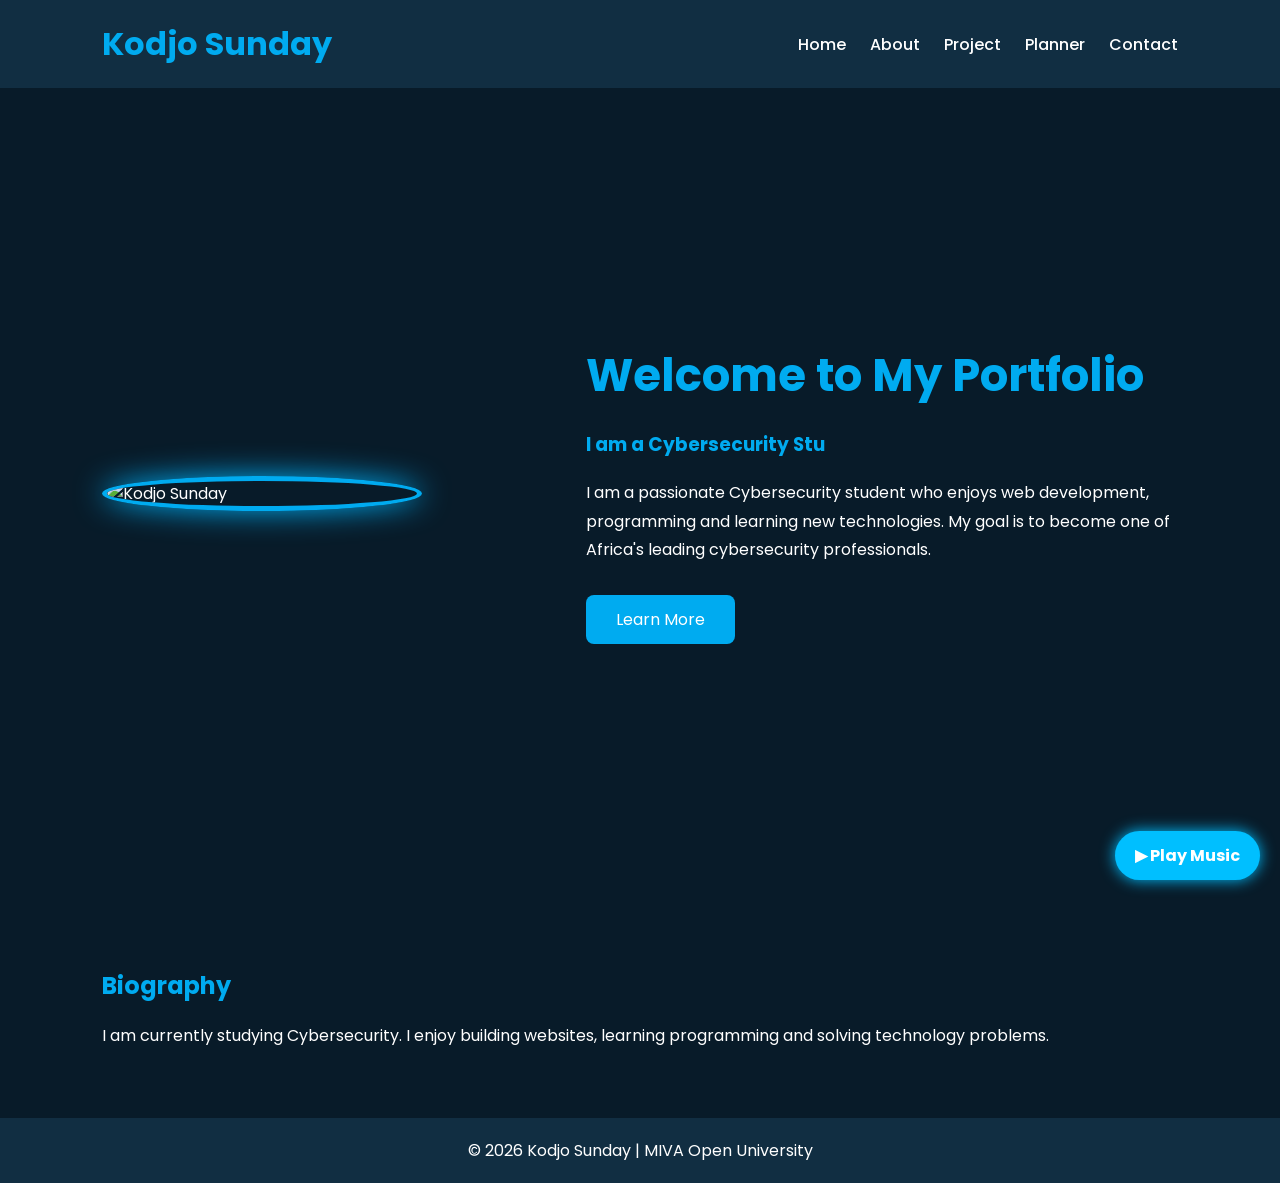
==== index.html @ 2bd0b1bc "Add files via upload" ====
<!DOCTYPE html>
<html lang="en">
<head>
    <meta charset="UTF-8">
    <meta name="viewport" content="width=device-width, initial-scale=1.0">
    <title>Kodjo Sunday | Portfolio</title>

    <link rel="stylesheet" href="style.css">

    <!-- Font Awesome -->
    <link rel="stylesheet"
    href="https://cdnjs.cloudflare.com/ajax/libs/font-awesome/6.5.2/css/all.min.css">
</head>

<body>

<header>

    <h1>Kodjo Sunday</h1>

    <nav>
        <a href="index.html">Home</a>
        <a href="about.html">About</a>
        <a href="project.html">Project</a>
        <a href="planner.html">Planner</a>
        <a href="contact.html">Contact</a>
    </nav>

</header>

<section class="hero">

    <img src="../images/vs c0de img.PNG" alt="Kodjo Sunday">

    <div class="hero-text">

        <h2>Welcome to My Portfolio</h2>

        <h3>I am a <span id="typing-text"></span></h3>

        <p>
            I am a passionate Cybersecurity student who enjoys web development,
            programming and learning new technologies. My goal is to become one
            of Africa's leading cybersecurity professionals.
        </p>

        <a href="about.html" class="btn">Learn More</a>

    </div>


</section>

<section>

<h2>Biography</h2>

<p>
I am currently studying Cybersecurity. I enjoy building websites,
learning programming and solving technology problems.
</p>

</section>

<footer>

<p>© 2026 Kodjo Sunday | MIVA Open University</p>

</footer>
        
<script>
  const roles = [
    "Cybersecurity Student",
    "Web Developer",
    "Future Security Analyst"
  ];

  const typingSpan = document.getElementById("typing-text");
  let roleIndex = 0;
  let charIndex = 0;
  let isDeleting = false;

  function typeLoop() {
    const currentRole = roles[roleIndex];

    if (isDeleting) {
      typingSpan.textContent = currentRole.substring(0, charIndex - 1);
      charIndex--;
    } else {
      typingSpan.textContent = currentRole.substring(0, charIndex + 1);
      charIndex++;
    }

    let typeSpeed = isDeleting ? 40 : 80;

    if (!isDeleting && charIndex === currentRole.length) {
      typeSpeed = 1500; // pause at full word before deleting
      isDeleting = true;
    } else if (isDeleting && charIndex === 0) {
      isDeleting = false;
      roleIndex = (roleIndex + 1) % roles.length; // move to next role
      typeSpeed = 300; // small pause before typing next word
    }

    setTimeout(typeLoop, typeSpeed);
  }

  typeLoop(); // start on page load
</script>

<!-- Background Music -->
<audio id="bgMusic" loop>
    <source src="../images/audio/Freshness.mp3">
</audio>

<!-- Music Button -->
<button id="musicBtn">▶ Play Music</button>

<script>
const music = document.getElementById("bgMusic");
const button = document.getElementBSyId("musicBtn");

button.addEventListener("click", () => {
    if (music.paused) {
        music.play();
        button.innerHTML = "⏸ Pause Music";
    } else {
        music.pause();
        button.innerHTML = "▶ Play Music";
    }
});
</script>

</body>
</html>
---- style.css ----
@import url('https://fonts.googleapis.com/css2?family=Poppins:wght@300;400;500;600;700&display=swap');

*{
    margin:0;
    padding:0;
    box-sizing:border-box;
    font-family:'Poppins',sans-serif;
}

body{
    background:#081b29;
    color:white;
}

/* Header */

header{
    display:flex;
    justify-content:space-between;
    align-items:center;
    padding:20px 8%;
    background:#112e42;
    position:sticky;
    top:0;
}

header h1{
    color:#00abf0;
}

nav a{
    color:white;
    text-decoration:none;
    margin-left:20px;
    font-weight:500;
    transition:.3s;
}

nav a:hover{
    color:#00abf0;
}

/* Hero */

.hero{
    display:flex;
    justify-content:space-between;
    align-items:center;
    padding:80px 8%;
    min-height:90vh;
}

.hero img{
    width:320px;
    border-radius:50%;
    border:5px solid #00abf0;
    box-shadow:0 0 30px #00abf0;
}

.hero-text{
    width:55%;
}

.hero-text h2{
    font-size:45px;
}

.hero-text h3{
    margin:20px 0;
    color:#00abf0;
}

.hero-text p{
    line-height:1.8;
}

.btn{
    display:inline-block;
    margin-top:30px;
    padding:12px 30px;
    background:#00abf0;
    color:white;
    text-decoration:none;
    border-radius:8px;
    transition:.3s;
}

.btn:hover{
    background:#0086c3;
}

#musicBtn{
    position: fixed;
    bottom: 20px;
    right: 20px;
    background: #00bfff;
    color: white;
    border: none;
    padding: 12px 20px;
    border-radius: 30px;
    cursor: pointer;
    font-size: 16px;
    font-weight: bold;
    box-shadow: 0 0 15px #00bfff;
    transition: 0.3s;
}

#musicBtn:hover{
    background: #0099cc;
    transform: scale(1.05);
}

/* Sections */

section{
    padding:70px 8%;
}

section h2{
    margin-bottom:20px;
    color:#00abf0;
}

/* Footer */

footer{
    background:#112e42;
    text-align:center;
    padding:20px;
}

/* Mobile */

@media(max-width:768px){

header{
flex-direction:column;
}

nav{
margin-top:20px;
}

.hero{
flex-direction:column;
text-align:center;
}

.hero img{
margin-bottom:30px;
width:250px;
}

.hero-text{
width:100%;
}
.project-grid {
    display: flex;
    flex-wrap: wrap;
    gap: 20px;
    margin-top: 20px;
}

.project-card {
    background: #1e293b;
    border-radius: 10px;
    padding: 15px;
    width: 300px;
    box-shadow: 0 4px 10px rgba(0,0,0,0.3);
}

.project-card img {
    width: 100%;
    border-radius: 6px;
    margin-bottom: 10px;
}

.project-card a {
    color: #38bdf8;
    text-decoration: none;
    font-weight: bold;
}
#typing-text::after {
  content: "|";
  animation: blink 0.8s infinite;
}

@keyframes blink {
  0%, 50% { opacity: 1; }
  51%, 100% { opacity: 0; }
}
}
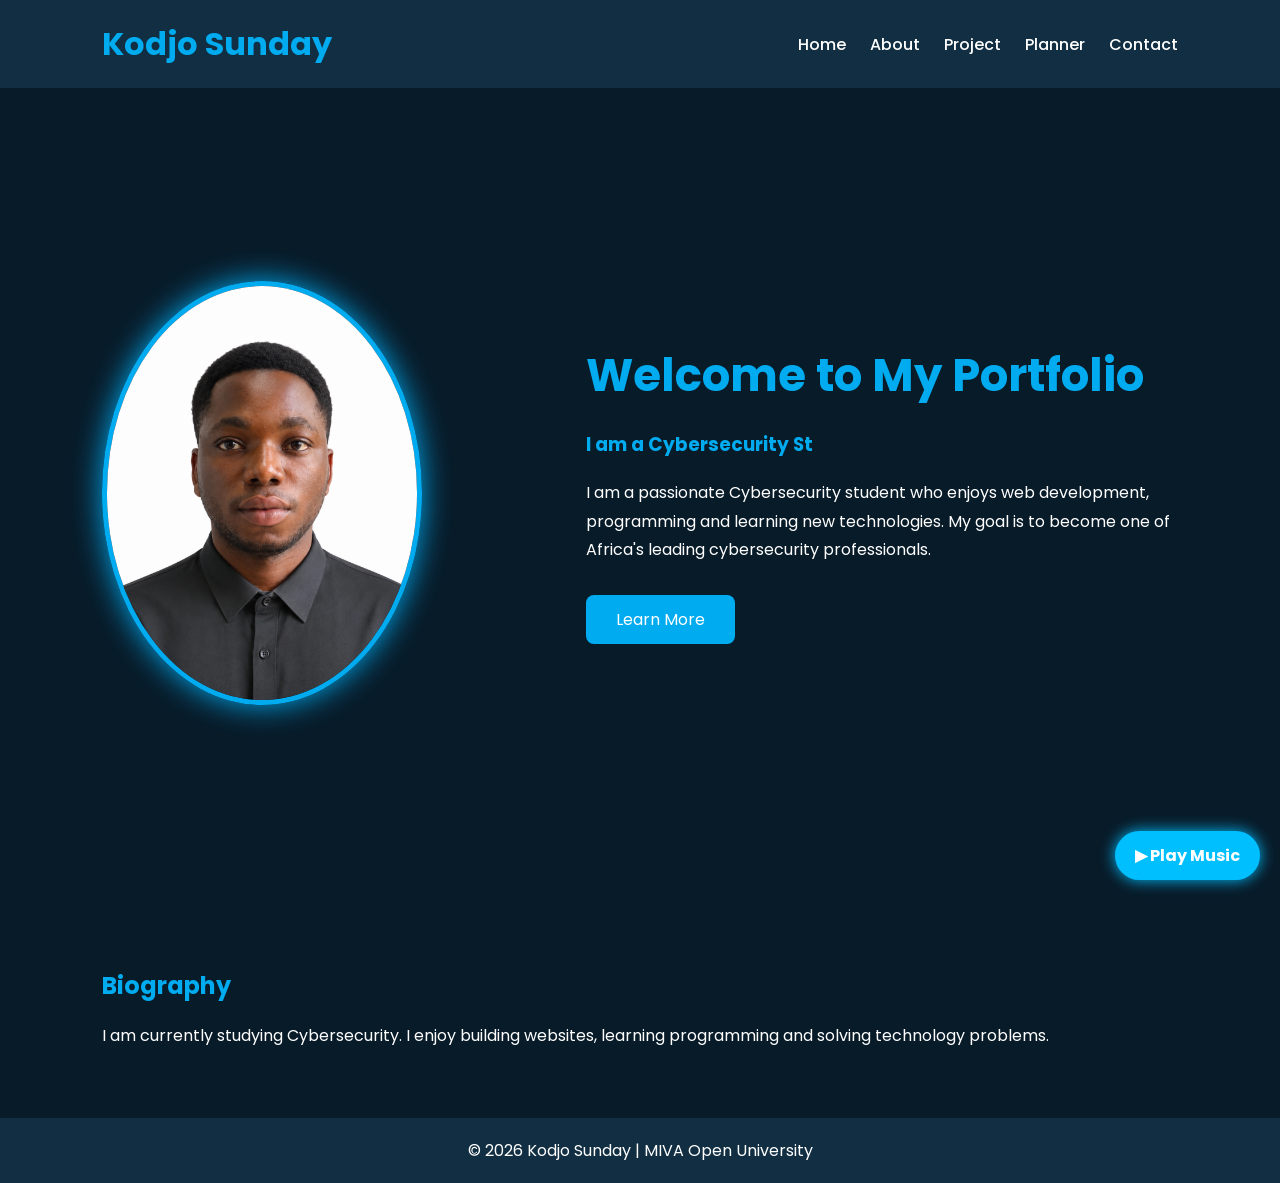
==== commit db509892: "Fix HTML structure and script errors" ====
--- a/index.html
+++ b/index.html
@@ -30,7 +30,7 @@
 
 <section class="hero">
 
-    <img src="../images/vs c0de img.PNG" alt="Kodjo Sunday">
+    <img src="vs c0de img.PNG" alt="Kodjo Sunday">
 
     <div class="hero-text">
 
@@ -132,4 +132,4 @@
 </script>
 
 </body>
-</html>+</html>
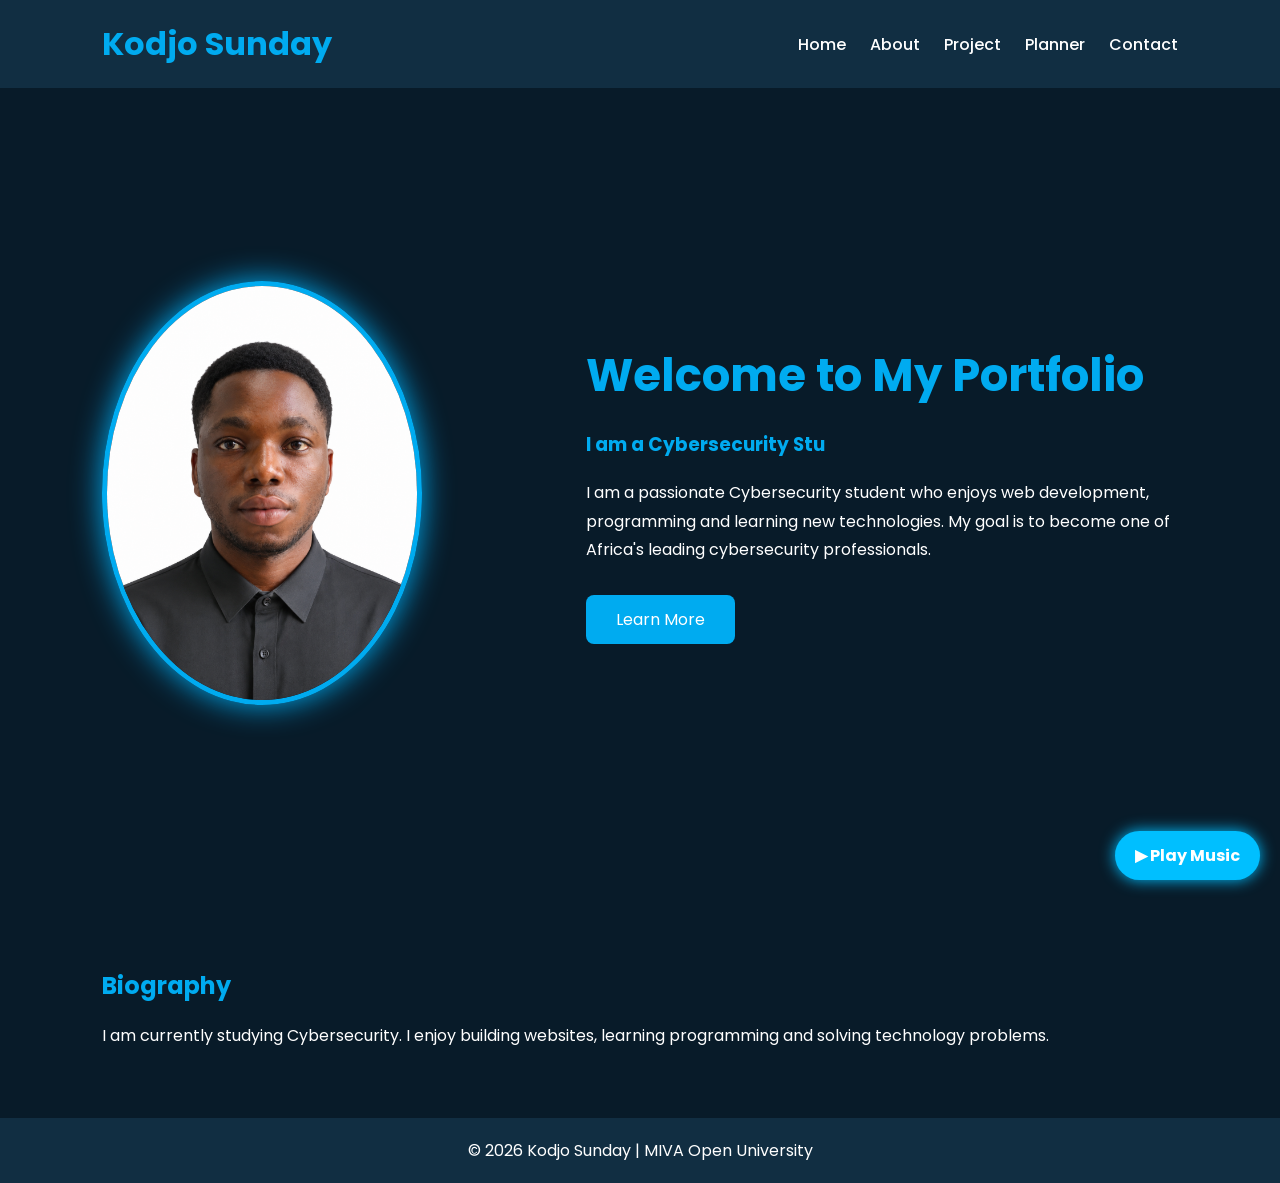
==== commit c17a0a8f: "Fix HTML structure and script errors in index.html" ====
--- a/index.html
+++ b/index.html
@@ -110,7 +110,7 @@
 
 <!-- Background Music -->
 <audio id="bgMusic" loop>
-    <source src="../images/audio/Freshness.mp3">
+    <source src="Freshness.mp3">
 </audio>
 
 <!-- Music Button -->
